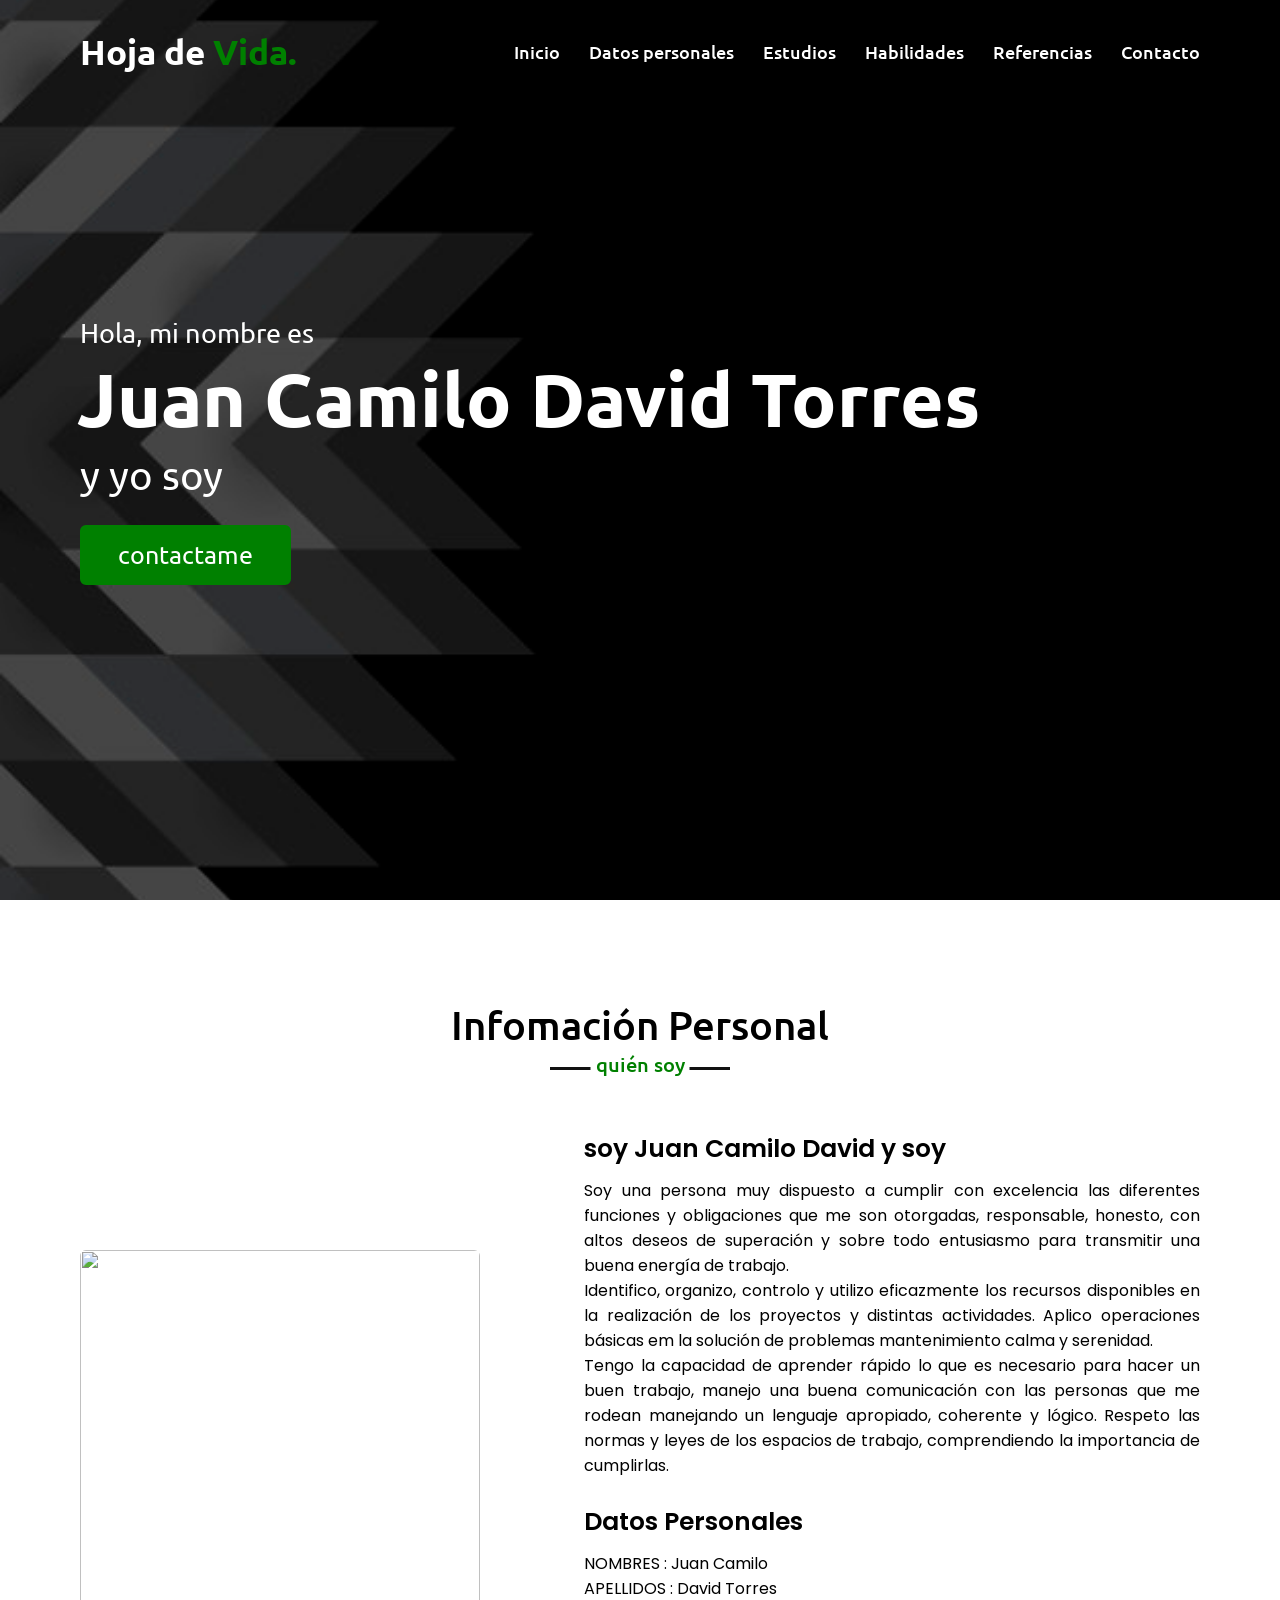
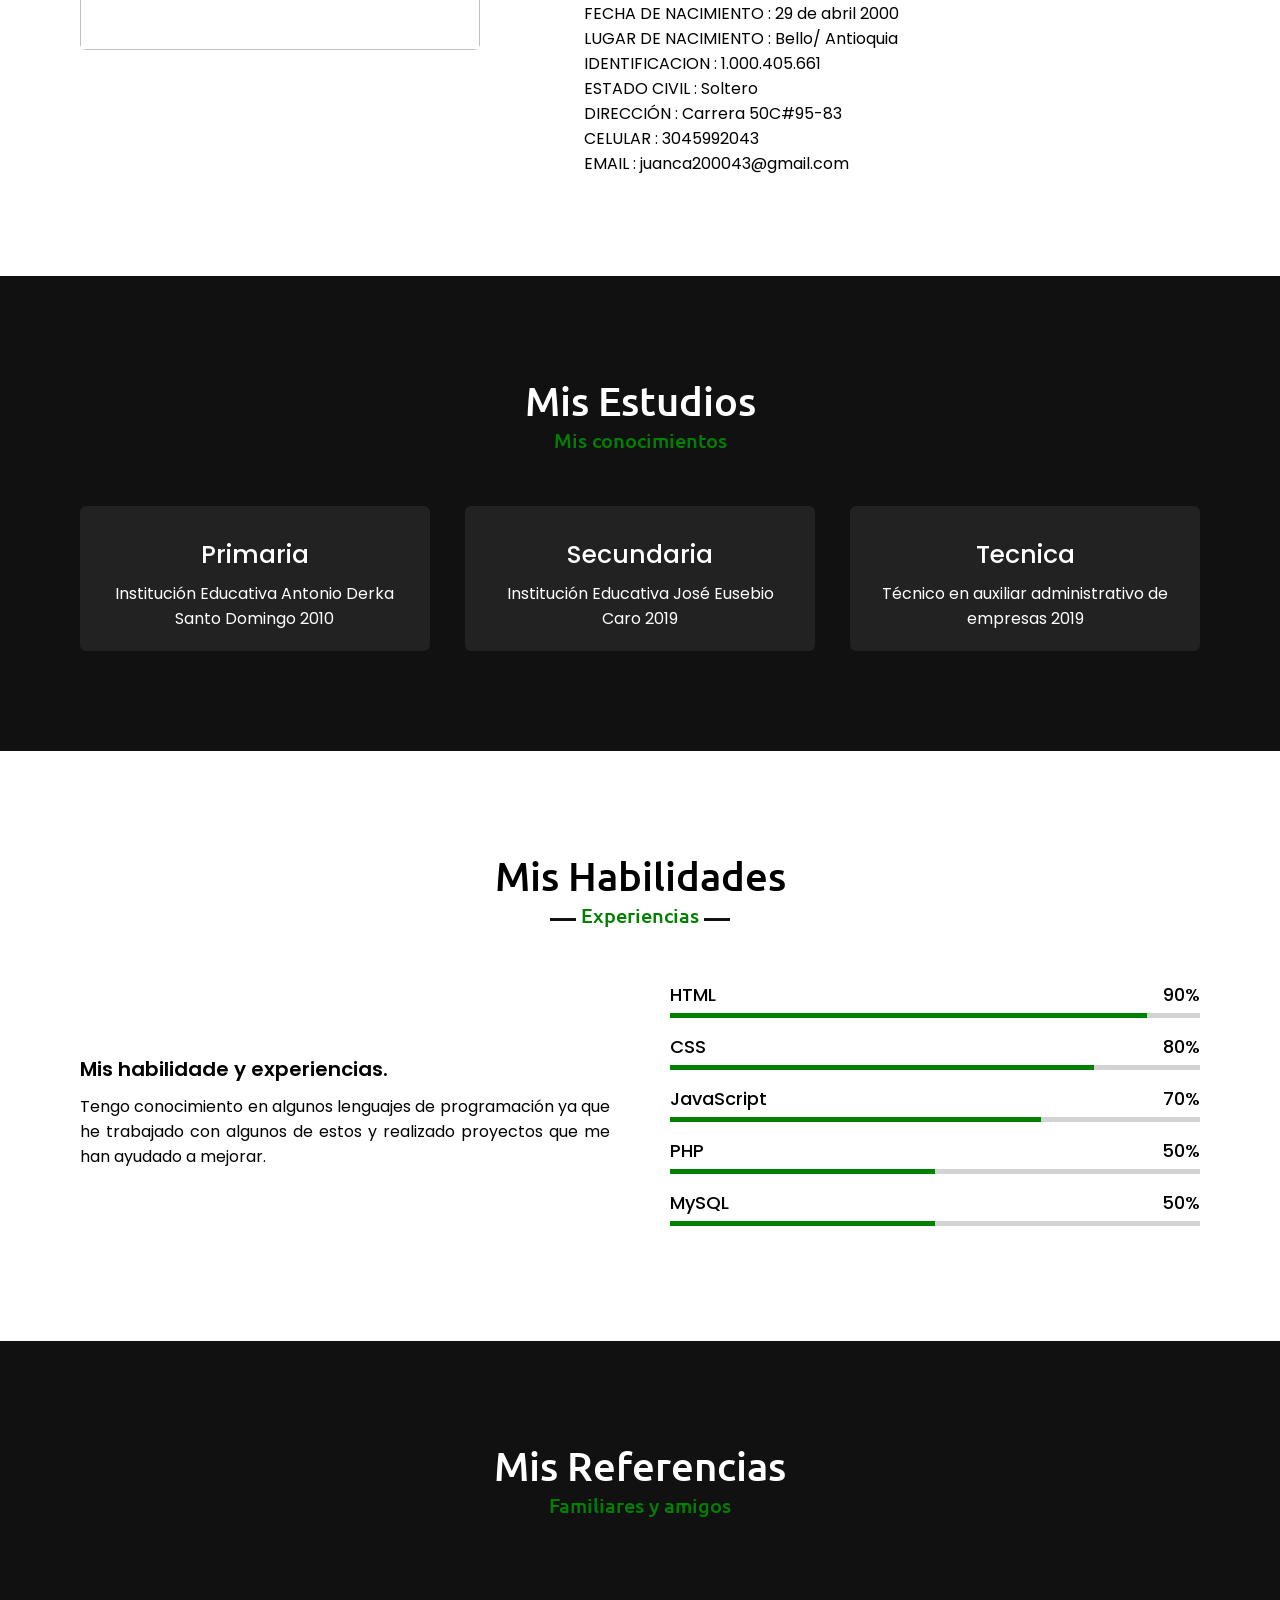
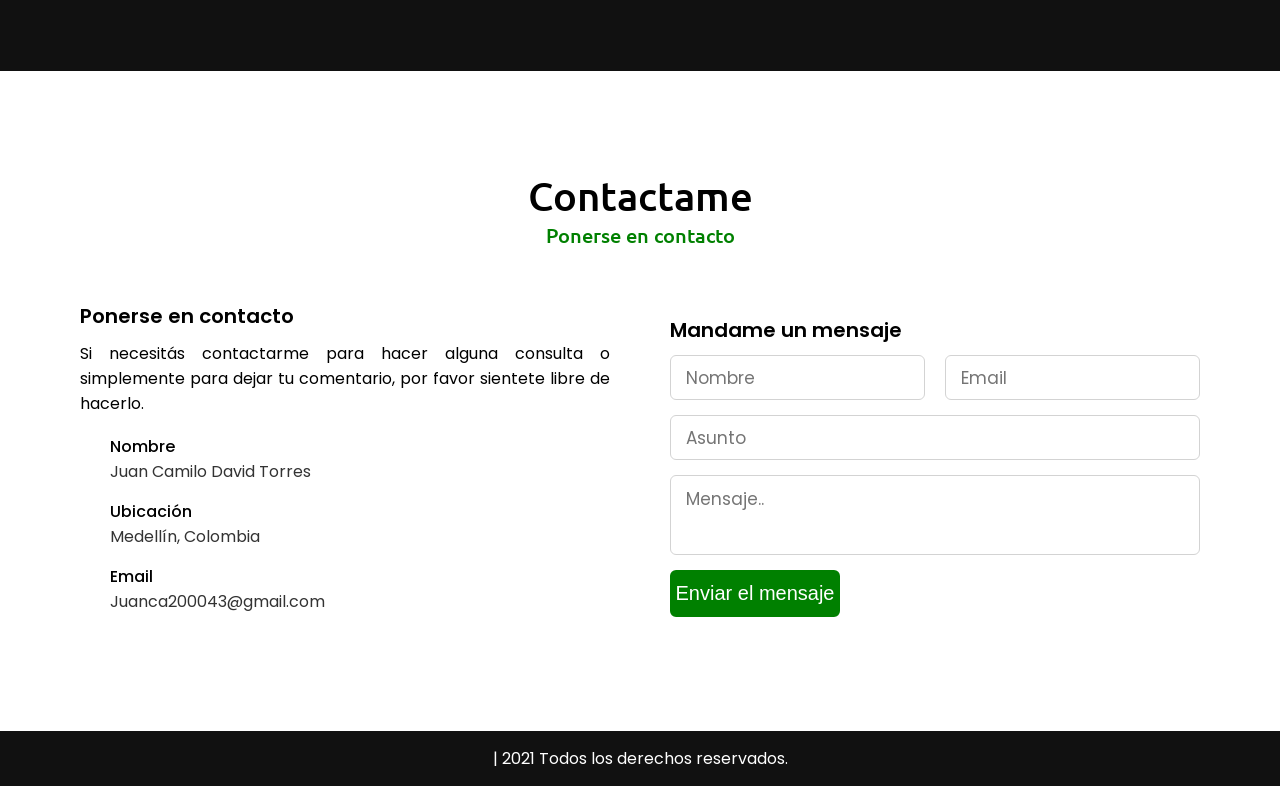
==== index.html @ 0d69eada "Add files via upload" ====
<!DOCTYPE html>
<html lang="es">

<head>
    <meta charset="UTF-8">
    <meta http-equiv="X-UA-Compatible" content="IE=edge">
    <meta name="viewport" content="width=device-width, initial-scale=1.0">
    <title>Hoja de vida</title>
    <link rel="stylesheet" href="styles.css">
    <script src="https://kit.fontawesome.com/a076d05399.js"></script>
    <script src="https://code.jquery.com/jquery-3.5.1.min.js"></script>
    <script src="https://cdnjs.cloudflare.com/ajax/libs/typed.js/2.0.11/typed.min.js"></script>
    <script src="https://cdnjs.cloudflare.com/ajax/libs/waypoints/4.0.1/jquery.waypoints.min.js"></script>
    <script src="https://cdnjs.cloudflare.com/ajax/libs/OwlCarousel2/2.3.4/owl.carousel.min.js"></script>
    <link rel="stylesheet"
        href="https://cdnjs.cloudflare.com/ajax/libs/OwlCarousel2/2.3.4/assets/owl.carousel.min.css" />
</head>

<body>
    <div class="scroll-up-btn">
        <i class="fas fa-angle-up"></i>
    </div>
    <nav class="navbar">
        <div class="max-width">
            <div class="logo"><a href="#">Hoja de <span>Vida.</span></a></div>
            <ul class="menu">
                <li><a href="#inicio" class="menu-btn">Inicio</a></li>
                <li><a href="#dpersonales" class="menu-btn">Datos personales</a></li>
                <li><a href="#estudios" class="menu-btn">Estudios</a></li>
                <li><a href="#habilidades" class="menu-btn">Habilidades</a></li>
                <li><a href="#referencias" class="menu-btn">Referencias</a></li>
                <li><a href="#contacto" class="menu-btn">Contacto</a></li>
            </ul>
            <div class="menu-btn">
                <i class="fas fa-bars"></i>
            </div>
        </div>
    </nav>

    <!-- inicio -->
    <section class="inicio" id="inicio">
        <div class="max-width">
            <div class="inicio-content">
                <div class="text-1">Hola, mi nombre es</div>
                <div class="text-2">Juan Camilo David Torres</div>
                <div class="text-3">y yo soy <span class="typing"></span></div>
                <a href="#contacto">contactame</a>
            </div>
        </div>
    </section>

    <!-- dpersonales -->
    <section class="dpersonales" id="dpersonales">
        <div class="max-width">
            <h2 class="title">Infomación Personal</h2>
            <div class="dpersonales-content">
                <div class="column left">
                    <img src="#" alt="">
                </div>
                <div class="column right">
                    <div class="text">soy Juan Camilo David y soy <span class="typing-2"></span></div>
                    <p>Soy una persona muy dispuesto a cumplir con excelencia las diferentes funciones y obligaciones
                        que me son otorgadas, responsable, honesto, con altos deseos de superación y sobre todo
                        entusiasmo para transmitir una buena energía de trabajo.
                        <br>
                        Identifico, organizo, controlo y utilizo eficazmente los recursos disponibles en la realización
                        de los proyectos y distintas actividades. Aplico operaciones básicas em la solución de problemas
                        mantenimiento calma y serenidad.
                        <br>
                        Tengo la capacidad de aprender rápido lo que es necesario para hacer un buen trabajo, manejo una
                        buena comunicación con las personas que me rodean manejando un lenguaje apropiado, coherente y
                        lógico. Respeto las normas y leyes de los espacios de trabajo, comprendiendo la importancia de
                        cumplirlas.
                    </p>
                    <br>
                    <div class="text">Datos Personales</div>
                    <p> NOMBRES : Juan Camilo
                        <br>
                        APELLIDOS : David Torres
                        <br>
                        FECHA DE NACIMIENTO	: 29 de abril 2000
                        <br>
                        LUGAR DE NACIMIENTO	: Bello/ Antioquia
                        <br>
                        IDENTIFICACION : 1.000.405.661 
                        <br>
                        ESTADO CIVIL : Soltero
                        <br>
                        DIRECCIÓN : Carrera 50C#95-83
                        <br>
                        CELULAR : 3045992043
                        <br>
                        EMAIL : juanca200043@gmail.com</p>
                </div>
            </div>
        </div>
    </section>

    <!-- estudios -->
    <section class="estudios" id="estudios">
        <div class="max-width">
            <h2 class="title">Mis Estudios</h2>
            <div class="serv-content">
                <div class="card">
                    <div class="box">
                        <div class="text">Primaria</div>
                        <p>Institución Educativa Antonio Derka Santo Domingo 2010
                        </p>
                    </div>
                </div>
                <div class="card">
                    <div class="box">
                        <div class="text">Secundaria</div>
                        <p>Institución Educativa José Eusebio Caro 2019</p>
                    </div>
                </div>
                <div class="card">
                    <div class="box">
                        <div class="text">Tecnica</div>
                        <p>Técnico en auxiliar administrativo de empresas 2019</p>
                    </div>
                </div>
            </div>
        </div>
        </div>
    </section>

    <!-- habilidades -->
    <section class="habilidades" id="habilidades">
        <div class="max-width">
            <h2 class="title">Mis Habilidades</h2>
            <div class="habilidades-content">
                <div class="column left">
                    <div class="text">Mis habilidade y experiencias.</div>
                    <p>Tengo conocimiento en algunos lenguajes de programación ya que he trabajado con algunos de estos y realizado proyectos que me han ayudado a mejorar.</p>

                </div>
                <div class="column right">
                    <div class="bars">
                        <div class="info">
                            <span>HTML</span>
                            <span>90%</span>
                        </div>
                        <div class="line html"></div>
                    </div>
                    <div class="bars">
                        <div class="info">
                            <span>CSS</span>
                            <span>80%</span>
                        </div>
                        <div class="line css"></div>
                    </div>
                    <div class="bars">
                        <div class="info">
                            <span>JavaScript</span>
                            <span>70%</span>
                        </div>
                        <div class="line js"></div>
                    </div>
                    <div class="bars">
                        <div class="info">
                            <span>PHP</span>
                            <span>50%</span>
                        </div>
                        <div class="line php"></div>
                    </div>
                    <div class="bars">
                        <div class="info">
                            <span>MySQL</span>
                            <span>50%</span>
                        </div>
                        <div class="line mysql"></div>
                    </div>
                </div>
            </div>
        </div>
    </section>

    <!-- referencias -->
    <section class="referencias" id="referencias">
        <div class="max-width">
            <h2 class="title">Mis Referencias</h2>
            <div class="carousel owl-carousel">
                <div class="card">
                    <div class="box">
                        <img src="images/profile-1.jpeg" alt="">
                        <div class="text">Falconery David Torres</div>
                        <p>Ocupacion : Ama de casa</p>
                        <p>Telefono : 3234281744</p>
                    </div>
                </div>
                <div class="card">
                    <div class="box">
                        <img src="images/profile-2.jpeg" alt="">
                        <div class="text">Yesica Karen Zapata Zuluaga</div>
                        <p>Ocupacion : Enfermera</p>
                        <p>Telefono : 3143206802</p>
                    </div>
                </div>
                <div class="card">
                    <div class="box">
                        <img src="images/profile-3.jpeg" alt="">
                        <div class="text">Edison David Ramírez Correa </div>
                        <p>Ocupacion : Consultor Financiero</p>
                        <p>Telefono : 3016786463</p>
                    </div>
                </div>
            </div>
        </div>
    </section>

    <!-- contacto -->
    <section class="contact" id="contacto">
        <div class="max-width">
            <h2 class="title">Contactame</h2>
            <div class="contact-content">
                <div class="column left">
                    <div class="text">Ponerse en contacto</div>
                    <p>Si necesitás contactarme para hacer alguna consulta o simplemente para dejar tu comentario, por favor sientete libre de hacerlo.</p>
                    <div class="icons">
                        <div class="row">
                            <i class="fas fa-user"></i>
                            <div class="info">
                                <div class="head">Nombre</div>
                                <div class="sub-title">Juan Camilo David Torres</div>
                            </div>
                        </div>
                        <div class="row">
                            <i class="fas fa-map-marker-alt"></i>
                            <div class="info">
                                <div class="head">Ubicación</div>
                                <div class="sub-title">Medellín, Colombia</div>
                            </div>
                        </div>
                        <div class="row">
                            <i class="fas fa-envelope"></i>
                            <div class="info">
                                <div class="head">Email</div>
                                <div class="sub-title">Juanca200043@gmail.com</div>
                            </div>
                        </div>
                    </div>
                </div>
                <div class="column right">
                    <div class="text">Mandame un mensaje</div>
                    <form action="#">
                        <div class="fields">
                            <div class="field name">
                                <input type="text" placeholder="Nombre" required>
                            </div>
                            <div class="field email">
                                <input type="email" placeholder="Email" required>
                            </div>
                        </div>
                        <div class="field">
                            <input type="text" placeholder="Asunto" required>
                        </div>
                        <div class="field textarea">
                            <textarea cols="30" rows="10" placeholder="Mensaje.." required></textarea>
                        </div>
                        <div class="button">
                            <button type="submit">Enviar el mensaje</button>
                        </div>
                    </form>
                </div>
            </div>
        </div>
    </section>

    <!-- footer section start -->
    <footer>
        | <span class="far fa-copyright"></span> 2021 Todos los derechos reservados.</span>
    </footer>

    <script src="script.js"></script>
</body>

</html>
---- styles.css ----
/*  importar */
@import url('https://fonts.googleapis.com/css2?family=Poppins:wght@400;500;600;700&family=Ubuntu:wght@400;500;700&display=swap');

*{
    margin: 0;
    padding: 0;
    box-sizing: border-box;
    text-decoration: none;
}
html{
    scroll-behavior: smooth;
}

/* personalizado scroll bar */
::-webkit-scrollbar {
    width: 10px;
}
::-webkit-scrollbar-track {
    background: #f1f1f1;
}
::-webkit-scrollbar-thumb {
    background: #888;
}

::-webkit-scrollbar-thumb:hover {
    background: #555;
}

/* todos los códigos de estilo de contenido similar */
section{
    padding: 100px 0;
}
.max-width{
    max-width: 1300px;
    padding: 0 80px;
    margin: auto;
}
.dpersonales, .estudios, .habilidades, .referencias, .contact, footer{
    font-family: 'Poppins', sans-serif;
}
.dpersonales .dpersonales-content, 
.estudios .serv-content,
.habilidades .habilidades-content,
.contact .contact-content{
    display: flex;
    flex-wrap: wrap;
    align-items: center;
    justify-content: space-between;
}
section .title{
    position: relative;
    text-align: center;
    font-size: 40px;
    font-weight: 500;
    margin-bottom: 60px;
    padding-bottom: 20px;
    font-family: 'Ubuntu', sans-serif;
}
section .title::before{
    content: "";
    position: absolute;
    bottom: 0px;
    left: 50%;
    width: 180px;
    height: 3px;
    background: #111;
    transform: translateX(-50%);
}
section .title::after{
    position: absolute;
    bottom: -8px;
    left: 50%;
    font-size: 20px;
    color:green;
    padding: 0 5px;
    background: #fff;
    transform: translateX(-50%);
}

/* navbar styling */
.navbar{
    position: fixed;
    width: 100%;
    z-index: 999;
    padding: 30px 0;
    font-family: 'Ubuntu', sans-serif;
    transition: all 0.3s ease;
}
.navbar.sticky{
    padding: 15px 0;
    background:green;
}
.navbar .max-width{
    display: flex;
    align-items: center;
    justify-content: space-between;
}
.navbar .logo a{
    color: #fff;
    font-size: 35px;
    font-weight: 600;
}
.navbar .logo a span{
    color:green;
    transition: all 0.3s ease;
}
.navbar.sticky .logo a span{
    color: #fff;
}
.navbar .menu li{
    list-style: none;
    display: inline-block;
}
.navbar .menu li a{
    display: block;
    color: #fff;
    font-size: 18px;
    font-weight: 500;
    margin-left: 25px;
    transition: color 0.3s ease;
}
.navbar .menu li a:hover{
    color:green;
}
.navbar.sticky .menu li a:hover{
    color: #fff;
}

/* menu btn styling */
.menu-btn{
    color: #fff;
    font-size: 23px;
    cursor: pointer;
    display: none;
}
.scroll-up-btn{
    position: fixed;
    height: 45px;
    width: 42px;
    background:green;
    right: 30px;
    bottom: 10px;
    text-align: center;
    line-height: 45px;
    color: #ffff;
    z-index: 9999;
    font-size: 30px;
    border-radius: 6px;
    border-bottom-width: 2px;
    cursor: pointer;
    opacity: 0;
    pointer-events: none;
    transition: all 0.3s ease;
}
.scroll-up-btn.show{
    bottom: 30px;
    opacity: 1;
    pointer-events: auto;
}
.scroll-up-btn:hover{
    filter: brightness(90%);
}

  
/*.inicio */
.inicio{
    display: flex;
    background: url("img/1.jpg") no-repeat center;
    height: 100vh;
    color: #fff;
    min-height: 500px;
    background-size: cover;
    background-attachment: fixed;
    font-family: 'Ubuntu', sans-serif;
}
.inicio .max-width{
    margin: auto 0 auto 30px;
}
.inicio .inicio-content .text-1{
    font-size: 27px;
}
.inicio .inicio-content .text-2{
    font-size: 75px;
    font-weight: 600;
    margin-left: -3px;
}
.inicio .inicio-content .text-3{
    font-size: 40px;
    margin: 5px 0;
}
.inicio .inicio-content .text-3 span{
    color:green;
    font-weight: 500;
}
.inicio .inicio-content a{
    display: inline-block;
    background:green;
    color: #fff;
    font-size: 25px;
    padding: 12px 36px;
    margin-top: 20px;
    font-weight: 400;
    border-radius: 6px;
    border: 2px solid green;
    transition: all 0.3s ease;
}
.inicio .inicio-content a:hover{
    color:green;
    background: none;
}

/* dpersonales */
.dpersonales .title::after{
    content: "quién soy";
}
.dpersonales .dpersonales-content .left{
    width: 45%;
}
.dpersonales .dpersonales-content .left img{
    height: 400px;
    width: 400px;
    object-fit: cover;
    border-radius: 6px;
}
.dpersonales .dpersonales-content .right{
    width: 55%;
}
.dpersonales .dpersonales-content .right .text{
    font-size: 25px;
    font-weight: 600;
    margin-bottom: 10px;
}
.dpersonales .dpersonales-content .right .text span{
    color:green;
}
.dpersonales .dpersonales-content .right p{
    text-align: justify;
}
.dpersonales .dpersonales-content .right a{
    display: inline-block;
    background:green;
    color: #fff;
    font-size: 20px;
    font-weight: 500;
    padding: 10px 30px;
    margin-top: 20px;
    border-radius: 6px;
    border: 2px solid green;
    transition: all 0.3s ease;
}
.dpersonales .dpersonales-content .right a:hover{
    color:green;
    background: none;
}

/* estudios */
.estudios, .referencias{
    color:#fff;
    background: #111;
}
.estudios .title::before,
.referencias .title::before{
    background: #fff;
}
.estudios .title::after,
.referencias .title::after{
    background: #111;
    content: "Mis conocimientos";
}
.estudios .serv-content .card{
    width: calc(33% - 20px);
    background: #222;
    text-align: center;
    border-radius: 6px;
    padding: 20px 25px;
    cursor: pointer;
    transition: all 0.3s ease;
}
.estudios .serv-content .card:hover{
    background:green;
}
.estudios .serv-content .card .box{
    transition: all 0.3s ease;
}
.estudios .serv-content .card:hover .box{
    transform: scale(1.05);
}
.estudios .serv-content .card i{
    font-size: 50px;
    color:green;
    transition: color 0.3s ease;
}
.estudios .serv-content .card:hover i{
    color: #fff;
}
.estudios .serv-content .card .text{
    font-size: 25px;
    font-weight: 500;
    margin: 10px 0 7px 0;
}

/* habilidades */

.habilidades .title::after{
    content: "Experiencias";
}
.habilidades .habilidades-content .column{
    width: calc(50% - 30px);
}
.habilidades .habilidades-content .left .text{
    font-size: 20px;
    font-weight: 600;
    margin-bottom: 10px;
}
.habilidades .habilidades-content .left p{
    text-align: justify;
}
.habilidades .habilidades-content .left a{
    display: inline-block;
    background:green;
    color: #fff;
    font-size: 18px;
    font-weight: 500;
    padding: 8px 16px;
    margin-top: 20px;
    border-radius: 6px;
    border: 2px solid green;
    transition: all 0.3s ease;
}
.habilidades .habilidades-content .left a:hover{
    color:green;
    background: none;
}
.habilidades .habilidades-content .right .bars{
    margin-bottom: 15px;
}
.habilidades .habilidades-content .right .info{
    display: flex;
    margin-bottom: 5px;
    align-items: center;
    justify-content: space-between;
}
.habilidades .habilidades-content .right span{
    font-weight: 500;
    font-size: 18px;
}
.habilidades .habilidades-content .right .line{
    height: 5px;
    width: 100%;
    background: lightgrey;
    position: relative;
}
.habilidades .habilidades-content .right .line::before{
    content: "";
    position: absolute;
    height: 100%;
    left: 0;
    top: 0;
    background:green;
}
.habilidades-content .right .html::before{
    width: 90%;
}
.habilidades-content .right .css::before{
    width: 80%;
}
.habilidades-content .right .js::before{
    width: 70%;
}
.habilidades-content .right .php::before{
    width: 50%;
}
.habilidades-content .right .mysql::before{
    width: 50%;
}

/* referencias */
.referencias .title::after{
    content: "Familiares y amigos";
}
.referencias .carousel .card{
    background: #222;
    border-radius: 6px;
    padding: 25px 35px;
    text-align: center;
    overflow: hidden;
    transition: all 0.3s ease;
}
.referencias .carousel .card:hover{
    background:green;
}
.referencias .carousel .card .box{
    display: flex;
    flex-direction: column;
    align-items: center;
    justify-content: center;
    transition: all 0.3s ease;
}
.referencias .carousel .card:hover .box{
    transform: scale(1.05);
}
.referencias .carousel .card .text{
    font-size: 25px;
    font-weight: 500;
    margin: 10px 0 7px 0;
}
.referencias .carousel .card img{
    height: 150px;
    width: 150px;
    object-fit: cover;
    border-radius: 50%;
    border: 5px solid green;
    transition: all 0.3s ease;
}
.referencias .carousel .card:hover img{
    border-color: #fff;
}
.owl-dots{
    text-align: center;
    margin-top: 20px;
}
.owl-dot{
    height: 13px;
    width: 13px;
    margin: 0 5px;
    outline: none!important;
    border-radius: 50%;
    border: 2px solid green!important;
    transition: all 0.3s ease;
}
.owl-dot.active{
    width: 35px;
    border-radius: 14px;
}
.owl-dot.active,
.owl-dot:hover{
    background:green!important;
}

/* contact */
.contact .title::after{
    content: "Ponerse en contacto";
}
.contact .contact-content .column{
    width: calc(50% - 30px);
}
.contact .contact-content .text{
    font-size: 20px;
    font-weight: 600;
    margin-bottom: 10px;
}
.contact .contact-content .left p{
    text-align: justify;
}
.contact .contact-content .left .icons{
    margin: 10px 0;
}
.contact .contact-content .row{
    display: flex;
    height: 65px;
    align-items: center;
}
.contact .contact-content .row .info{
    margin-left: 30px;
}
.contact .contact-content .row i{
    font-size: 25px;
    color:green;
}
.contact .contact-content .info .head{
    font-weight: 500;
}
.contact .contact-content .info .sub-title{
    color: #333;
}
.contact .right form .fields{
    display: flex;
}
.contact .right form .field,
.contact .right form .fields .field{
    height: 45px;
    width: 100%;
    margin-bottom: 15px;
}
.contact .right form .textarea{
    height: 80px;
    width: 100%;
}
.contact .right form .name{
    margin-right: 10px;
}
.contact .right form .email{
    margin-left: 10px;  
}
.contact .right form .field input,
.contact .right form .textarea textarea{
    height: 100%;
    width: 100%;
    border: 1px solid lightgrey;
    border-radius: 6px;
    outline: none;
    padding: 0 15px;
    font-size: 17px;
    font-family: 'Poppins', sans-serif;
    transition: all 0.3s ease;
}
.contact .right form .field input:focus,
.contact .right form .textarea textarea:focus{
    border-color: #b3b3b3;
}
.contact .right form .textarea textarea{
    padding-top: 10px;
    resize: none;
}
.contact .right form .button{
    height: 47px;
    width: 170px;
}
.contact .right form .button button{
    width: 100%;
    height: 100%;
    border: 2px solid green;
    background:green;
    color: #fff;
    outline: none;
    font-size: 20px;
    font-weight: 500;
    border-radius: 6px;
    cursor: pointer;
    transition: all 0.3s ease;
}
.contact .right form .button button:hover{
    color:green;
    background: none;
}

/* footer */
footer{
    background: #111;
    padding: 15px 23px;
    color: #fff;
    text-align: center;
}
footer span a{
    color:green;
    text-decoration: none;
}
footer span a:hover{
    text-decoration: underline;
}


/* responsive */
@media (max-width: 1300px) {
    .inicio .max-width{
        margin-left: 0px;
    }
}

@media (max-width: 1104px) {
    .dpersonales .dpersonales-content .left img{
        height: 350px;
        width: 350px;
    }
}

@media (max-width: 991px) {
    .max-width{
        padding: 0 50px;
    }
}
@media (max-width: 947px){
    .menu-btn{
        display: block;
        z-index: 999;
    }
    .menu-btn i.active:before{
        content: "\f00d";
    }
    .navbar .menu{
        position: fixed;
        height: 100vh;
        width: 100%;
        left: -100%;
        top: 0;
        background: #111;
        text-align: center;
        padding-top: 80px;
        transition: all 0.3s ease;
    }
    .navbar .menu.active{
        left: 0;
    }
    .navbar .menu li{
        display: block;
    }
    .navbar .menu li a{
        display: inline-block;
        margin: 20px 0;
        font-size: 25px;
    }
    .inicio .inicio-content .text-2{
        font-size: 70px;
    }
    .inicio .inicio-content .text-3{
        font-size: 35px;
    }
    .inicio .inicio-content a{
        font-size: 23px;
        padding: 10px 30px;
    }
    .max-width{
        max-width: 930px;
    }
    .dpersonales .dpersonales-content .column{
        width: 100%;
    }
    .dpersonales .dpersonales-content .left{
        display: flex;
        justify-content: center;
        margin: 0 auto 60px;
    }
    .dpersonales .dpersonales-content .right{
        flex: 100%;
    }
    .estudios .serv-content .card{
        width: calc(50% - 10px);
        margin-bottom: 20px;
    }
    .habilidades .habilidades-content .column,
    .contact .contact-content .column{
        width: 100%;
        margin-bottom: 35px;
    }
}

@media (max-width: 690px) {
    .max-width{
        padding: 0 23px;
    }
    .inicio .inicio-content .text-2{
        font-size: 60px;
    }
    .inicio .inicio-content .text-3{
        font-size: 32px;
    }
    .inicio .inicio-content a{
        font-size: 20px;
    }
    .estudios .serv-content .card{
        width: 100%;
    }
}

@media (max-width: 500px) {
    .inicio .inicio-content .text-2{
        font-size: 50px;
    }
    .inicio .inicio-content .text-3{
        font-size: 27px;
    }
    .dpersonales .dpersonales-content .right .text,
    .habilidades .habilidades-content .left .text{
        font-size: 19px;
    }
    .contact .right form .fields{
        flex-direction: column;
    }
    .contact .right form .name,
    .contact .right form .email{
        margin: 0;
    }
    .scroll-up-btn{
        right: 15px;
        bottom: 15px;
        height: 38px;
        width: 35px;
        font-size: 23px;
        line-height: 38px;
    }
}
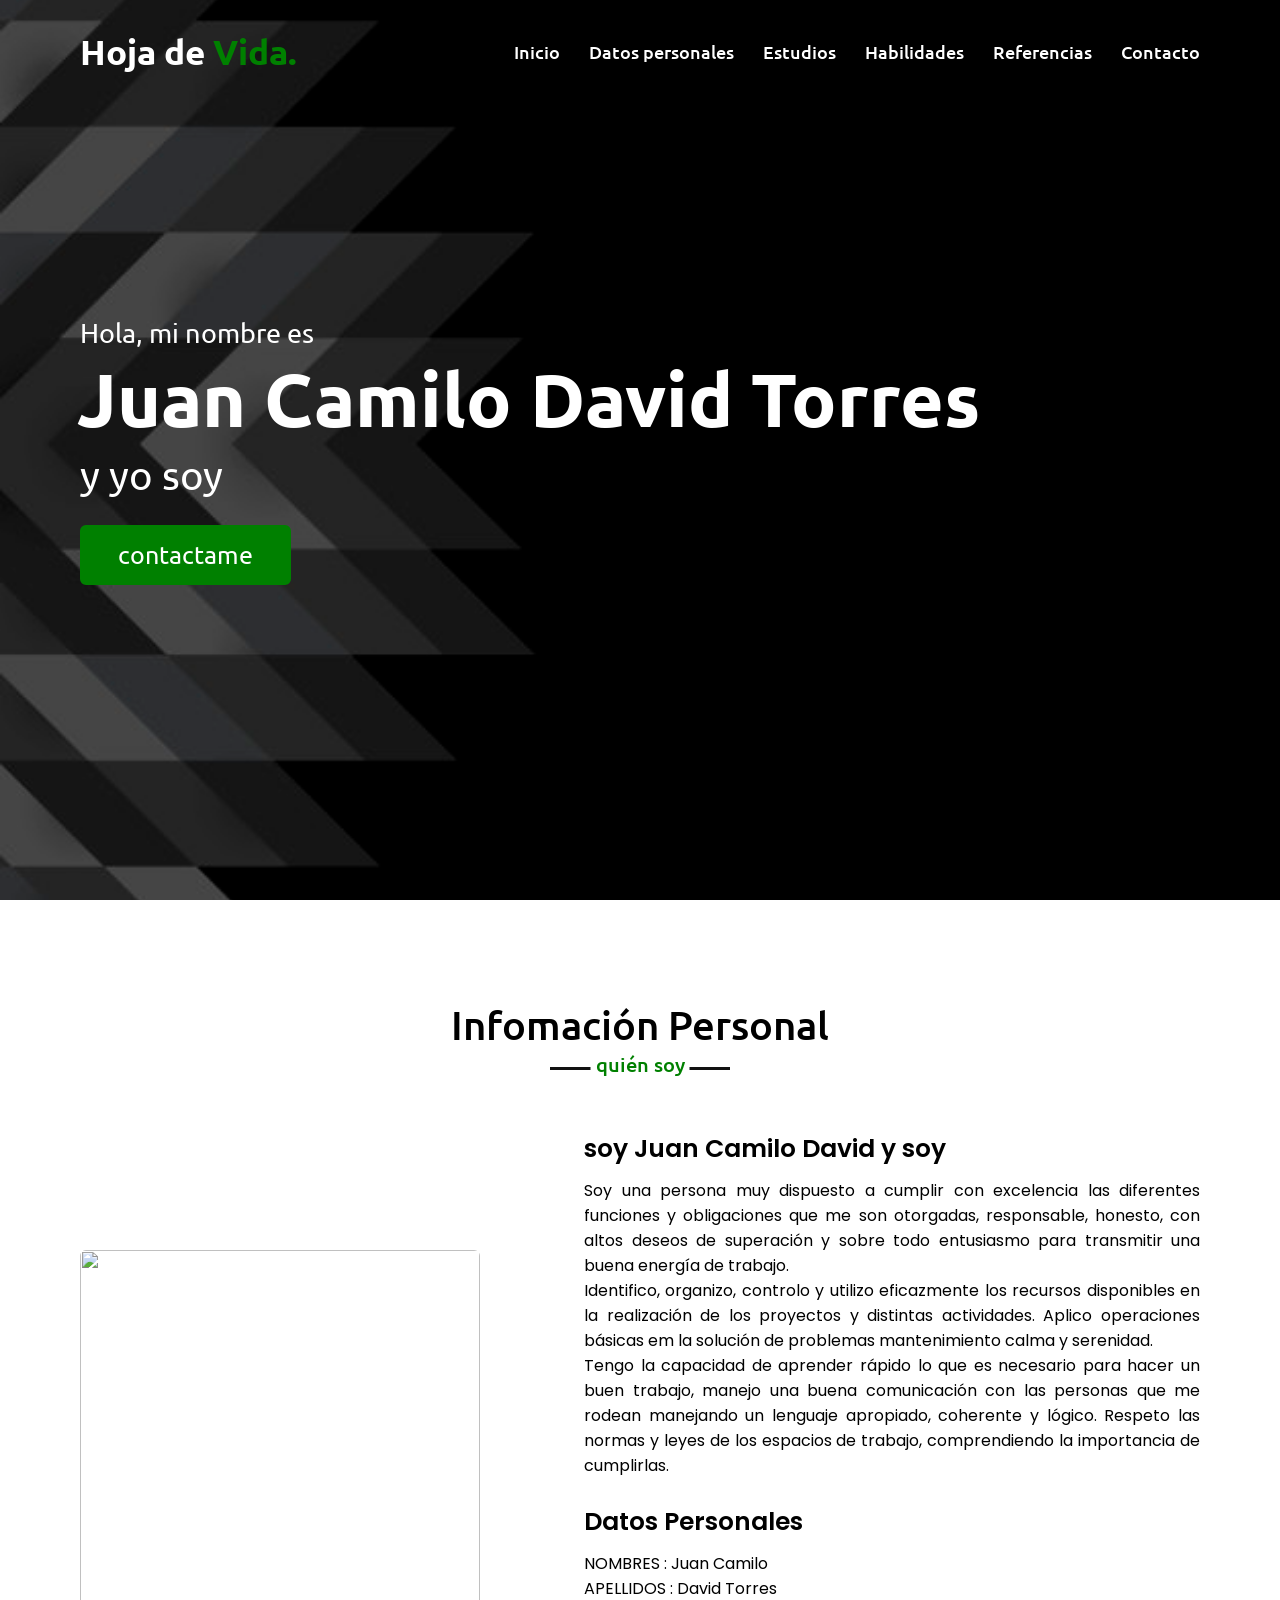
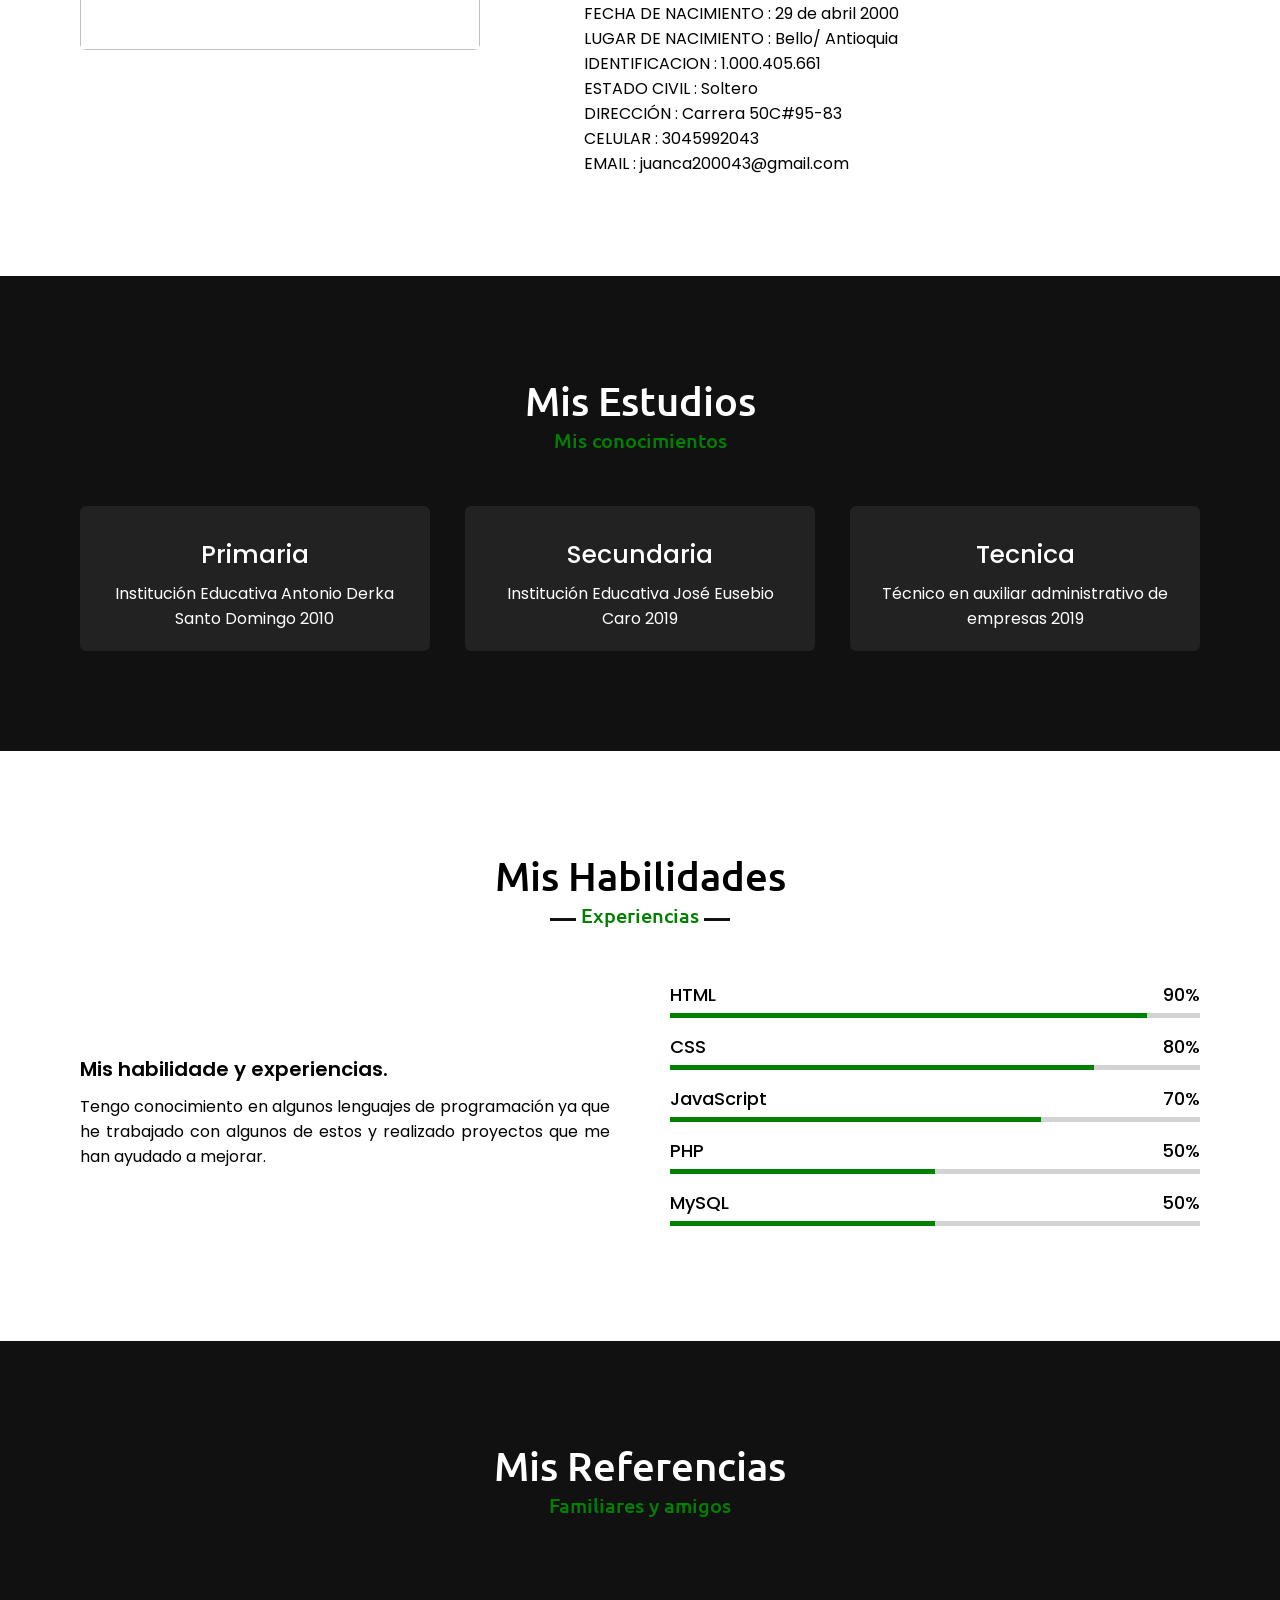
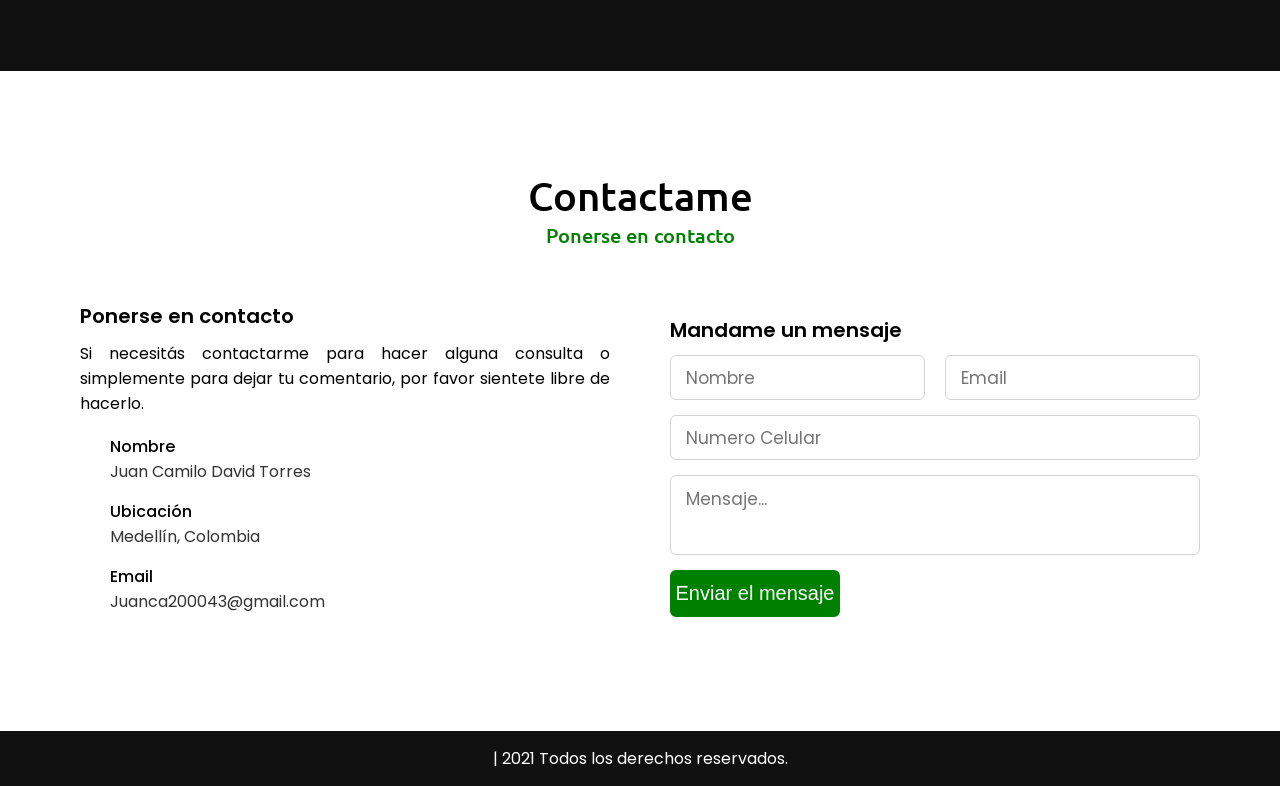
==== commit 63e13fbe: "Add files via upload" ====
--- a/index.html
+++ b/index.html
@@ -243,20 +243,20 @@
                 </div>
                 <div class="column right">
                     <div class="text">Mandame un mensaje</div>
-                    <form action="#">
+                    <form action="enviar.php" method="POST">
                         <div class="fields">
                             <div class="field name">
-                                <input type="text" placeholder="Nombre" required>
+                                <input name="nombre" type="text" placeholder="Nombre" required>
                             </div>
                             <div class="field email">
-                                <input type="email" placeholder="Email" required>
+                                <input name="email" type="email" placeholder="Email" required>
                             </div>
                         </div>
                         <div class="field">
-                            <input type="text" placeholder="Asunto" required>
+                            <input name="numero" type="text" placeholder="Numero Celular" required>
                         </div>
                         <div class="field textarea">
-                            <textarea cols="30" rows="10" placeholder="Mensaje.." required></textarea>
+                            <textarea name="mensaje" cols="30" rows="10" placeholder="Mensaje..." required></textarea>
                         </div>
                         <div class="button">
                             <button type="submit">Enviar el mensaje</button>
@@ -267,7 +267,7 @@
         </div>
     </section>
 
-    <!-- footer section start -->
+    <!-- footer -->
     <footer>
         | <span class="far fa-copyright"></span> 2021 Todos los derechos reservados.</span>
     </footer>
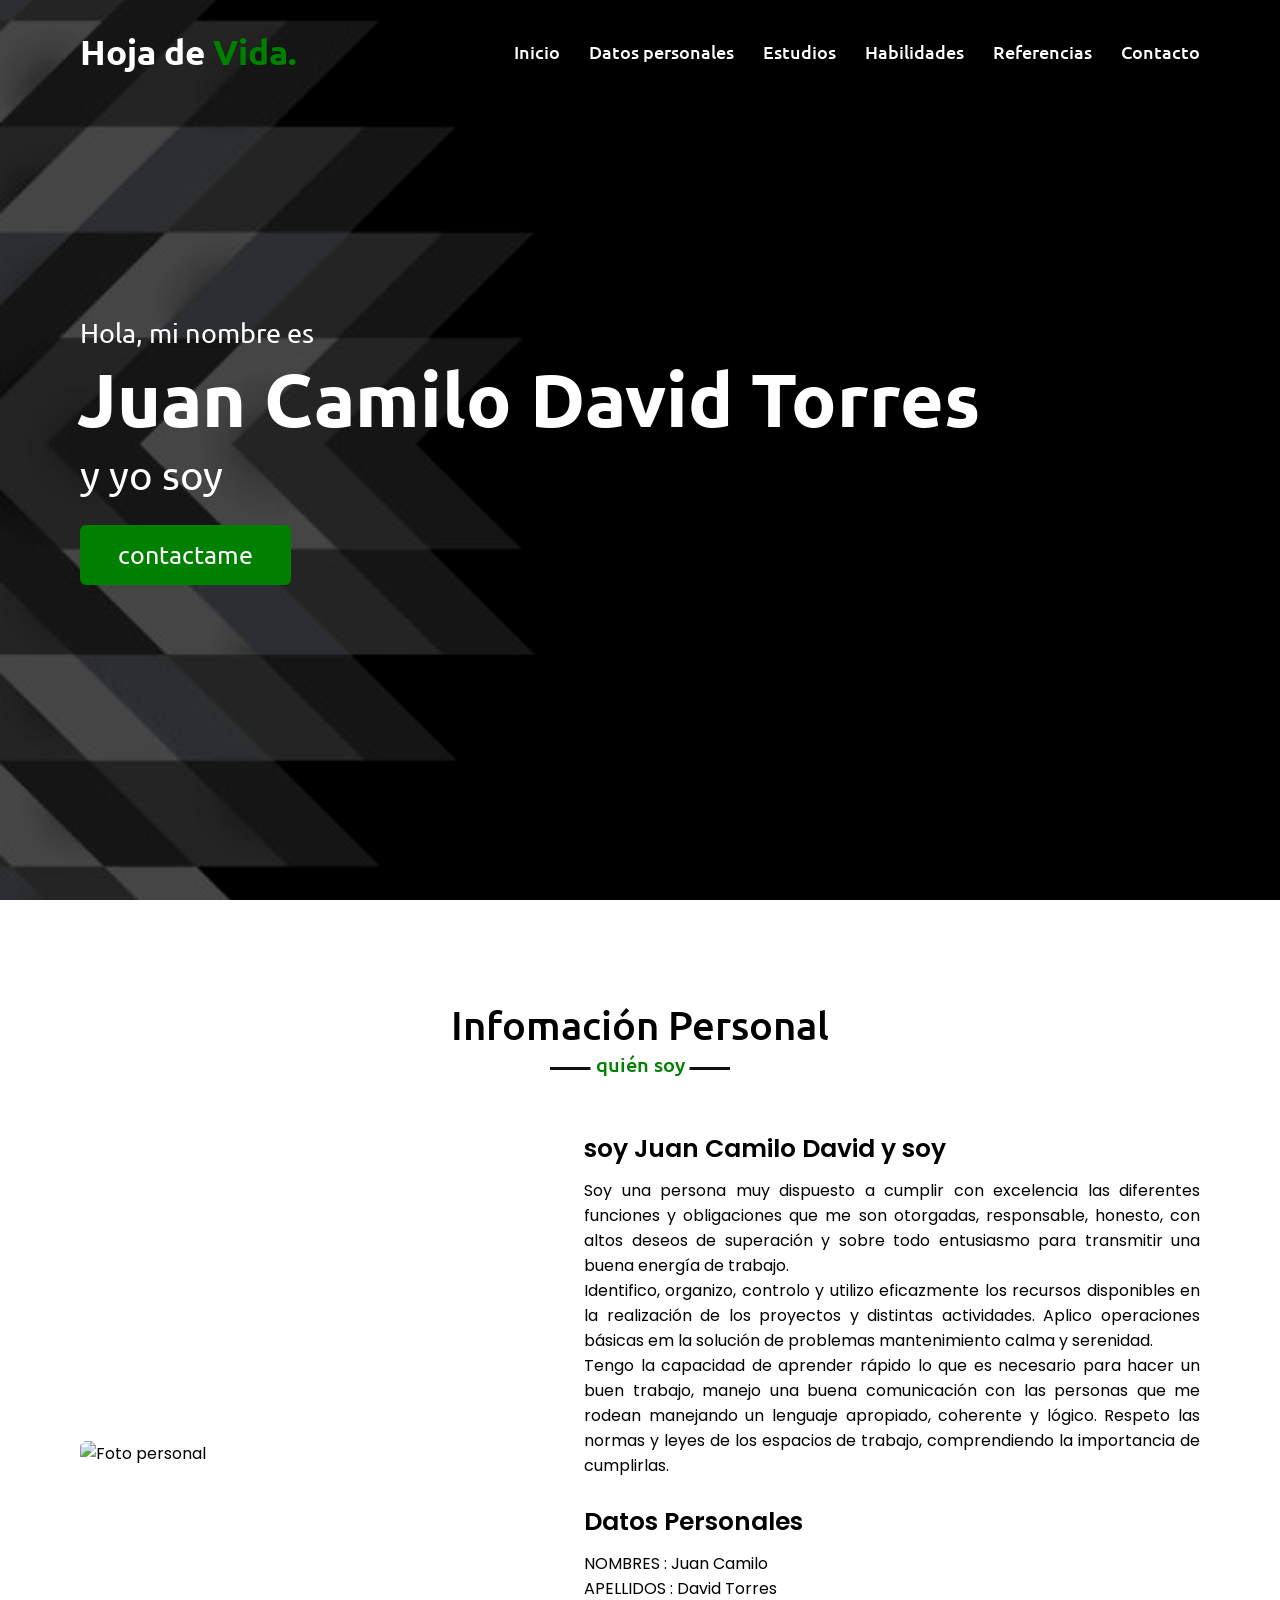
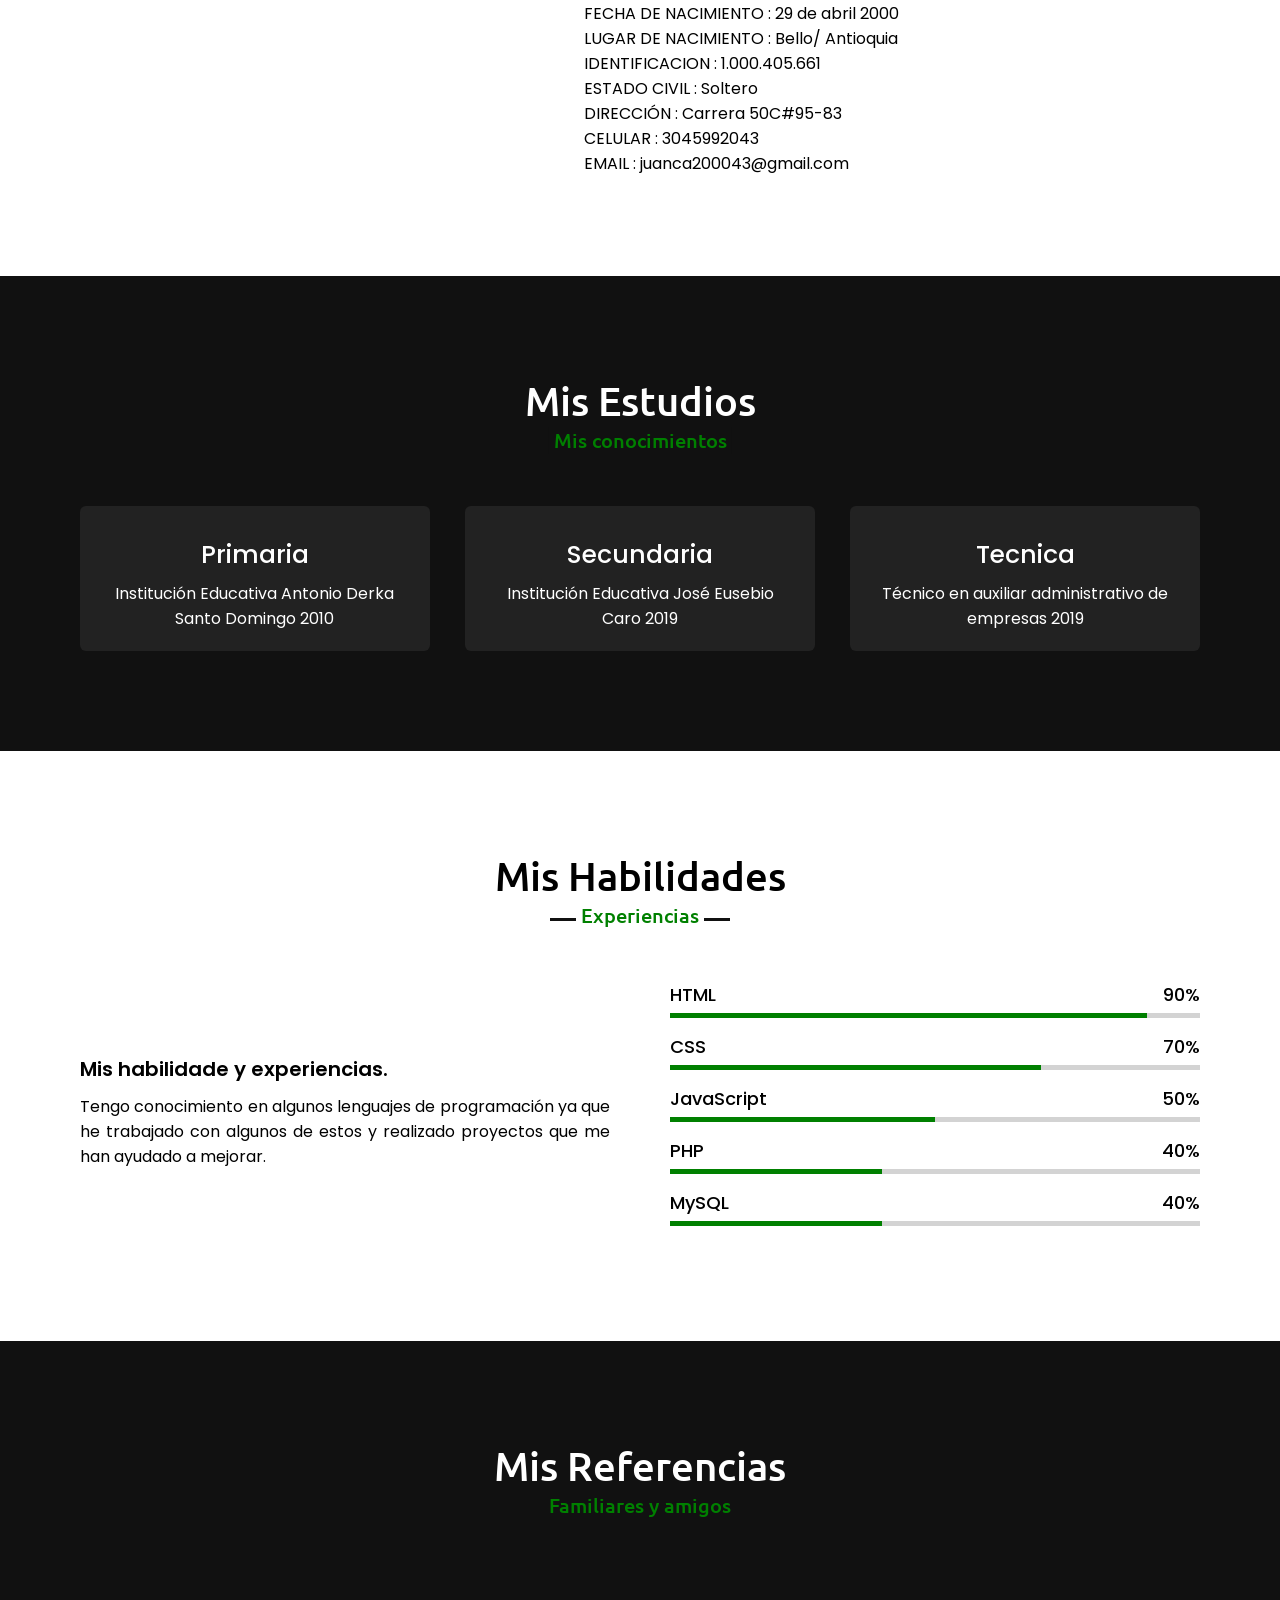
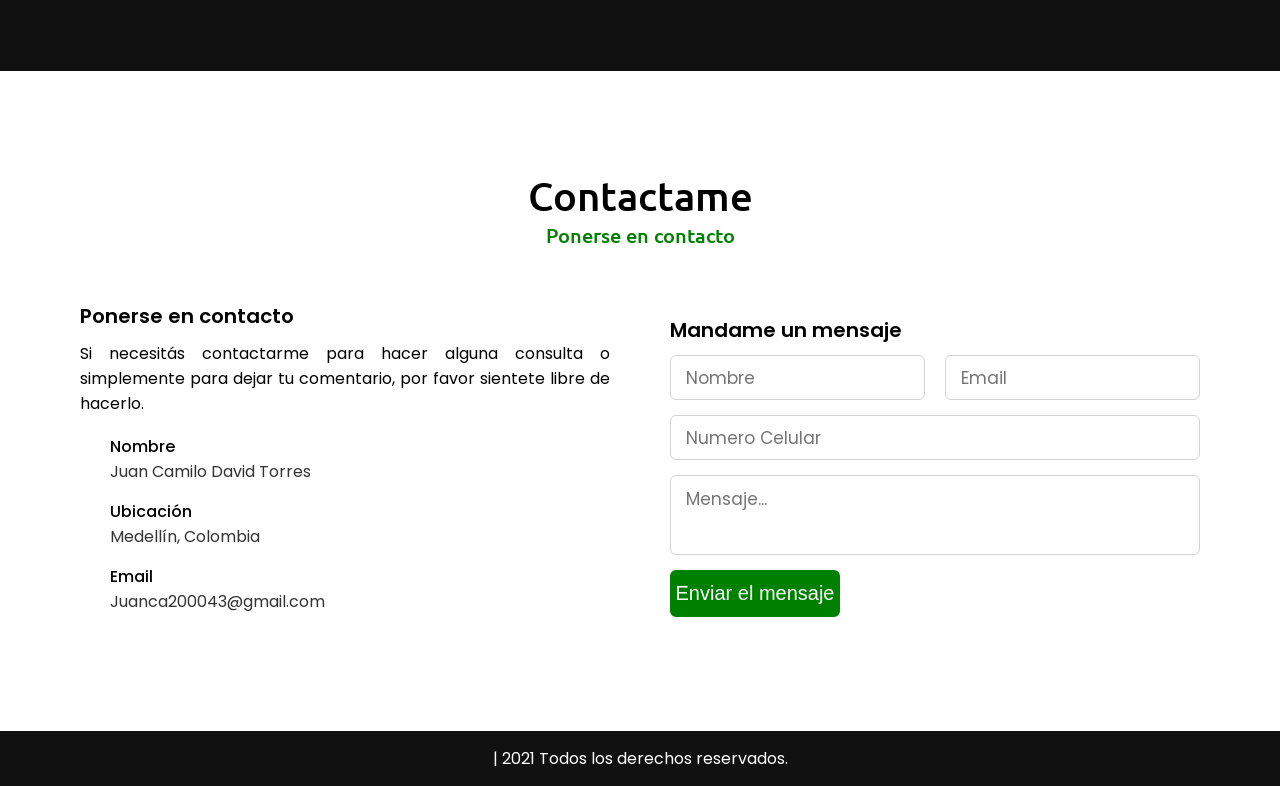
==== commit 1bc3bdbf: "Add files via upload" ====
--- a/index.html
+++ b/index.html
@@ -20,6 +20,8 @@
     <div class="scroll-up-btn">
         <i class="fas fa-angle-up"></i>
     </div>
+    
+    <!-- menu -->
     <nav class="navbar">
         <div class="max-width">
             <div class="logo"><a href="#">Hoja de <span>Vida.</span></a></div>
@@ -55,7 +57,7 @@
             <h2 class="title">Infomación Personal</h2>
             <div class="dpersonales-content">
                 <div class="column left">
-                    <img src="#" alt="">
+                    <img src="#" alt="Foto personal">
                 </div>
                 <div class="column right">
                     <div class="text">soy Juan Camilo David y soy <span class="typing-2"></span></div>
@@ -78,11 +80,11 @@
                         <br>
                         APELLIDOS : David Torres
                         <br>
-                        FECHA DE NACIMIENTO	: 29 de abril 2000
-                        <br>
-                        LUGAR DE NACIMIENTO	: Bello/ Antioquia
-                        <br>
-                        IDENTIFICACION : 1.000.405.661 
+                        FECHA DE NACIMIENTO : 29 de abril 2000
+                        <br>
+                        LUGAR DE NACIMIENTO : Bello/ Antioquia
+                        <br>
+                        IDENTIFICACION : 1.000.405.661
                         <br>
                         ESTADO CIVIL : Soltero
                         <br>
@@ -90,7 +92,8 @@
                         <br>
                         CELULAR : 3045992043
                         <br>
-                        EMAIL : juanca200043@gmail.com</p>
+                        EMAIL : juanca200043@gmail.com
+                    </p>
                 </div>
             </div>
         </div>
@@ -132,7 +135,8 @@
             <div class="habilidades-content">
                 <div class="column left">
                     <div class="text">Mis habilidade y experiencias.</div>
-                    <p>Tengo conocimiento en algunos lenguajes de programación ya que he trabajado con algunos de estos y realizado proyectos que me han ayudado a mejorar.</p>
+                    <p>Tengo conocimiento en algunos lenguajes de programación ya que he trabajado con algunos de estos
+                        y realizado proyectos que me han ayudado a mejorar.</p>
 
                 </div>
                 <div class="column right">
@@ -146,28 +150,28 @@
                     <div class="bars">
                         <div class="info">
                             <span>CSS</span>
-                            <span>80%</span>
+                            <span>70%</span>
                         </div>
                         <div class="line css"></div>
                     </div>
                     <div class="bars">
                         <div class="info">
                             <span>JavaScript</span>
-                            <span>70%</span>
+                            <span>50%</span>
                         </div>
                         <div class="line js"></div>
                     </div>
                     <div class="bars">
                         <div class="info">
                             <span>PHP</span>
-                            <span>50%</span>
+                            <span>40%</span>
                         </div>
                         <div class="line php"></div>
                     </div>
                     <div class="bars">
                         <div class="info">
                             <span>MySQL</span>
-                            <span>50%</span>
+                            <span>40%</span>
                         </div>
                         <div class="line mysql"></div>
                     </div>
@@ -183,7 +187,7 @@
             <div class="carousel owl-carousel">
                 <div class="card">
                     <div class="box">
-                        <img src="images/profile-1.jpeg" alt="">
+                        <img src="images/profile-1.jpeg" alt="Referencia personal">
                         <div class="text">Falconery David Torres</div>
                         <p>Ocupacion : Ama de casa</p>
                         <p>Telefono : 3234281744</p>
@@ -191,7 +195,7 @@
                 </div>
                 <div class="card">
                     <div class="box">
-                        <img src="images/profile-2.jpeg" alt="">
+                        <img src="images/profile-2.jpeg" alt="Referencia personal">
                         <div class="text">Yesica Karen Zapata Zuluaga</div>
                         <p>Ocupacion : Enfermera</p>
                         <p>Telefono : 3143206802</p>
@@ -199,7 +203,7 @@
                 </div>
                 <div class="card">
                     <div class="box">
-                        <img src="images/profile-3.jpeg" alt="">
+                        <img src="images/profile-3.jpeg" alt="Referencia personal">
                         <div class="text">Edison David Ramírez Correa </div>
                         <p>Ocupacion : Consultor Financiero</p>
                         <p>Telefono : 3016786463</p>
@@ -216,7 +220,8 @@
             <div class="contact-content">
                 <div class="column left">
                     <div class="text">Ponerse en contacto</div>
-                    <p>Si necesitás contactarme para hacer alguna consulta o simplemente para dejar tu comentario, por favor sientete libre de hacerlo.</p>
+                    <p>Si necesitás contactarme para hacer alguna consulta o simplemente para dejar tu comentario, por
+                        favor sientete libre de hacerlo.</p>
                     <div class="icons">
                         <div class="row">
                             <i class="fas fa-user"></i>
@@ -243,20 +248,20 @@
                 </div>
                 <div class="column right">
                     <div class="text">Mandame un mensaje</div>
-                    <form action="enviar.php" method="POST">
+                    <form action="#">
                         <div class="fields">
                             <div class="field name">
-                                <input name="nombre" type="text" placeholder="Nombre" required>
+                                <input type="text" placeholder="Nombre" required>
                             </div>
                             <div class="field email">
-                                <input name="email" type="email" placeholder="Email" required>
+                                <input type="email" placeholder="Email" required>
                             </div>
                         </div>
                         <div class="field">
-                            <input name="numero" type="text" placeholder="Numero Celular" required>
+                            <input type="text" placeholder="Numero Celular" required>
                         </div>
                         <div class="field textarea">
-                            <textarea name="mensaje" cols="30" rows="10" placeholder="Mensaje..." required></textarea>
+                            <textarea cols="30" rows="10" placeholder="Mensaje..." required></textarea>
                         </div>
                         <div class="button">
                             <button type="submit">Enviar el mensaje</button>
--- a/styles.css
+++ b/styles.css
@@ -1,4 +1,4 @@
-/*  importar */
+/*  importar fuente de letra */
 @import url('https://fonts.googleapis.com/css2?family=Poppins:wght@400;500;600;700&family=Ubuntu:wght@400;500;700&display=swap');
 
 *{
@@ -362,16 +362,16 @@
     width: 90%;
 }
 .habilidades-content .right .css::before{
-    width: 80%;
+    width: 70%;
 }
 .habilidades-content .right .js::before{
-    width: 70%;
+    width: 50%;
 }
 .habilidades-content .right .php::before{
-    width: 50%;
+    width: 40%;
 }
 .habilidades-content .right .mysql::before{
-    width: 50%;
+    width: 40%;
 }
 
 /* referencias */
